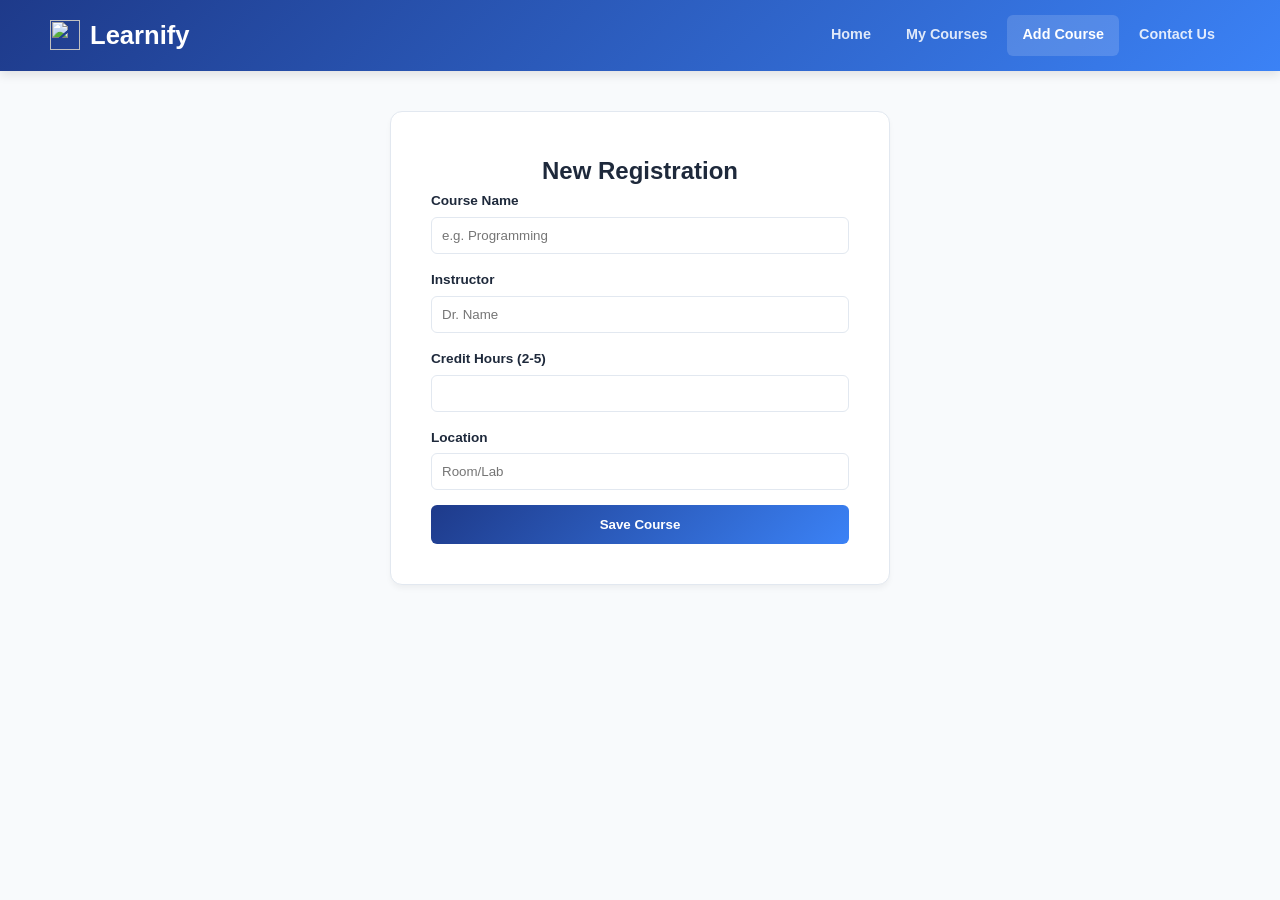
==== add-course.html @ 3da50d1d "Add files via upload" ====
<!DOCTYPE html>
<html lang="en">
<head>
    <meta charset="UTF-8">
    <title>Add Course - Learnify</title>
    <link rel="stylesheet" href="style.css">
</head>
<body>
    <header>
        <div class="logo-container">
            <img src="https://cdn-icons-png.flaticon.com/512/3413/3413535.png" class="logo-icon">
            <h1>Learnify</h1>
        </div>
        <nav>
            <a href="index.html">Home</a>
            <a href="courses.html">My Courses</a>
            <a href="add-course.html" class="active">Add Course</a>
            <a href="contact.html">Contact Us</a>
        </nav>
    </header>

    <main class="centered-container">
        <div class="card add-course-card">
            <h2 style="text-align: center;">New Registration</h2>
            <form>
                <div class="field"><label>Course Name</label><input type="text" placeholder="e.g. Programming" required></div>
                <div class="field"><label>Instructor</label><input type="text" placeholder="Dr. Name" required></div>
                <div class="field"><label>Credit Hours (2-5)</label><input type="number" min="2" max="5" required></div>
                <div class="field"><label>Location</label><input type="text" placeholder="Room/Lab" required></div>
                <button type="submit">Save Course</button>
            </form>
        </div>
    </main>
</body>
</html>
---- style.css ----
/* Modern Layout: Logo Left - Nav Right */
:root {
    --primary-gradient: linear-gradient(135deg, #1e3a8a 0%, #3b82f6 100%);
    --primary-color: #3b82f6;
    --bg: #f8fafc;
    --card: #ffffff;
    --text-main: #1e293b;
    --text-muted: #64748b;
    --border: #e2e8f0;
}

* { box-sizing: border-box; margin: 0; padding: 0; }

body {
    font-family: 'Segoe UI', Tahoma, Geneva, Verdana, sans-serif;
    background-color: var(--bg);
    color: var(--text-main);
    line-height: 1.6;
}

/* Header Container: Flexbox to split left and right */
header {
    background: var(--primary-gradient);
    padding: 15px 50px; 
    display: flex;
    justify-content: space-between; 
    align-items: left;
    box-shadow: 0 4px 10px rgba(0,0,0,0.1);
    position: sticky;
    top: 0;
    z-index: 100;
}

.logo-container {
    display: flex;
    align-items: center;
    gap: 10px;
}

.logo-icon { width: 30px; height: 30px; }

header h1 { 
    font-size: 1.6rem; 
    font-weight: 800; 
    text-align: left;
    color: #ffffff; 
    margin: 0;
}

/* Nav on the right */
nav {
    display: flex;
    gap: 5px;
}

nav a {
    text-decoration: none;
    color: rgba(255, 255, 255, 0.85);
    padding: 8px 15px;
    font-weight: 600;
    font-size: 0.9rem;
    transition: 0.3s;
    border-radius: 6px;
}

nav a:hover, nav a.active {
    color: #ffffff;
    background: rgba(255, 255, 255, 0.15);
}

/* Content Area */
main {
    max-width: 1000px;
    margin: 40px auto;
    padding: 0 20px;
    text-align: left;
}

.centered-container {
    display: flex;
    justify-content: center;
    align-items: left;
    min-height: 50vh;
}

.card {
    background: var(--card);
    padding: 35px;
    text-align: left;
    padding: 40px;
    border-radius: 12px;
    border: 1px solid var(--border);
    box-shadow: 0 4px 6px -1px rgba(0,0,0,0.05);
    width: 100%;
}

.add-course-card { max-width: 500px; }

table { width: 100%; border-collapse: collapse; margin-top: 15px; }
th { text-align: left; padding: 12px; background: #f1f5f9; color: var(--text-muted); font-size: 0.85rem; }
td { padding: 12px; border-bottom: 1px solid var(--border); }

form { display: grid; gap: 15px; }
.field { display: flex; flex-direction: column; gap: 5px; }
label { font-weight: 600; font-size: 0.85rem; }
input { padding: 10px; border: 1px solid var(--border); border-radius: 6px; }

button {
    background: var(--primary-gradient);
    color: white; border: none; padding: 12px;
    border-radius: 6px; font-weight: 700; cursor: pointer;
}

.contact-list { list-style: none; }
.contact-list li { margin-bottom: 15px; font-size: 1.05rem; }
.contact-list a { text-decoration: none; color: var(--primary-color); font-weight: 600; }

footer { text-align: center; padding: 40px; color: var(--text-muted); font-size: 0.85rem; }
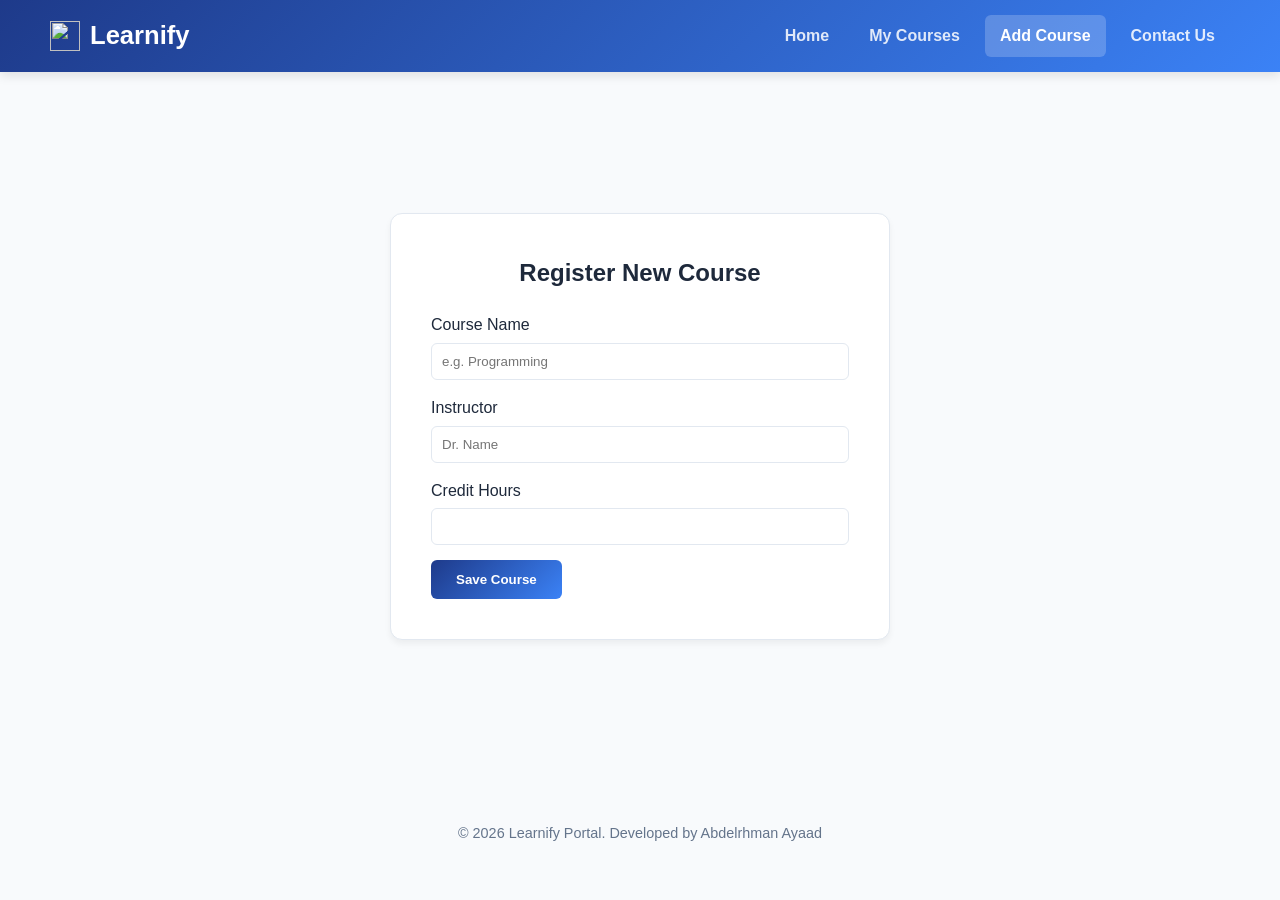
==== commit d12ac0f5: "Add files via upload" ====
--- a/add-course.html
+++ b/add-course.html
@@ -18,18 +18,19 @@
             <a href="contact.html">Contact Us</a>
         </nav>
     </header>
-
     <main class="centered-container">
         <div class="card add-course-card">
-            <h2 style="text-align: center;">New Registration</h2>
+            <h2 style="text-align: center; margin-bottom: 20px;">Register New Course</h2>
             <form>
-                <div class="field"><label>Course Name</label><input type="text" placeholder="e.g. Programming" required></div>
-                <div class="field"><label>Instructor</label><input type="text" placeholder="Dr. Name" required></div>
-                <div class="field"><label>Credit Hours (2-5)</label><input type="number" min="2" max="5" required></div>
-                <div class="field"><label>Location</label><input type="text" placeholder="Room/Lab" required></div>
-                <button type="submit">Save Course</button>
+                <div class="field"><label>Course Name</label><input type="text" placeholder="e.g. Programming"></div>
+                <div class="field"><label>Instructor</label><input type="text" placeholder="Dr. Name"></div>
+                <div class="field"><label>Credit Hours</label><input type="number" min="2" max="5"></div>
+                <button type="submit" class="btn-primary">Save Course</button>
             </form>
         </div>
     </main>
+    <footer>
+    &copy; 2026 Learnify Portal. Developed by Abdelrhman Ayaad
+</footer>
 </body>
 </html>
--- a/style.css
+++ b/style.css
@@ -1,4 +1,3 @@
-/* Modern Layout: Logo Left - Nav Right */
 :root {
     --primary-gradient: linear-gradient(135deg, #1e3a8a 0%, #3b82f6 100%);
     --primary-color: #3b82f6;
@@ -12,107 +11,77 @@
 * { box-sizing: border-box; margin: 0; padding: 0; }
 
 body {
-    font-family: 'Segoe UI', Tahoma, Geneva, Verdana, sans-serif;
+    font-family: 'Segoe UI', Tahoma, sans-serif;
     background-color: var(--bg);
     color: var(--text-main);
     line-height: 1.6;
 }
 
-/* Header Container: Flexbox to split left and right */
 header {
     background: var(--primary-gradient);
     padding: 15px 50px; 
     display: flex;
     justify-content: space-between; 
-    align-items: left;
+    align-items: center;
     box-shadow: 0 4px 10px rgba(0,0,0,0.1);
     position: sticky;
     top: 0;
     z-index: 100;
 }
 
-.logo-container {
-    display: flex;
-    align-items: center;
-    gap: 10px;
-}
+.logo-container { display: flex; align-items: center; gap: 10px; }
+.logo-icon { width: 30px; height: 30px; }
+header h1 { font-size: 1.6rem; font-weight: 800; color: #ffffff; }
 
-.logo-icon { width: 30px; height: 30px; }
-
-header h1 { 
-    font-size: 1.6rem; 
-    font-weight: 800; 
-    text-align: left;
-    color: #ffffff; 
-    margin: 0;
-}
-
-/* Nav on the right */
-nav {
-    display: flex;
-    gap: 5px;
-}
-
+nav { display: flex; gap: 10px; }
 nav a {
     text-decoration: none;
     color: rgba(255, 255, 255, 0.85);
     padding: 8px 15px;
     font-weight: 600;
-    font-size: 0.9rem;
     transition: 0.3s;
     border-radius: 6px;
 }
+nav a:hover, nav a.active { color: #ffffff; background: rgba(255, 255, 255, 0.2); }
 
-nav a:hover, nav a.active {
-    color: #ffffff;
-    background: rgba(255, 255, 255, 0.15);
-}
-
-/* Content Area */
-main {
-    max-width: 1000px;
-    margin: 40px auto;
-    padding: 0 20px;
-    text-align: left;
-}
-
-.centered-container {
-    display: flex;
-    justify-content: center;
-    align-items: left;
-    min-height: 50vh;
-}
+main { max-width: 1100px; margin: 40px auto; padding: 0 20px; }
 
 .card {
     background: var(--card);
-    padding: 35px;
-    text-align: left;
     padding: 40px;
     border-radius: 12px;
     border: 1px solid var(--border);
-    box-shadow: 0 4px 6px -1px rgba(0,0,0,0.05);
-    width: 100%;
+    box-shadow: 0 4px 6px rgba(0,0,0,0.05);
 }
 
-.add-course-card { max-width: 500px; }
+/* Home Page Hero Section */
+.hero-section { display: flex; align-items: center; gap: 40px; }
+.hero-content { flex: 1; }
+.hero-content h2 { font-size: 2.5rem; margin-bottom: 20px; }
+.hero-image { flex: 1; text-align: center; }
+.hero-image img { width: 100%; max-width: 500px; border-radius: 12px; box-shadow: 0 10px 20px rgba(0,0,0,0.1); }
 
-table { width: 100%; border-collapse: collapse; margin-top: 15px; }
-th { text-align: left; padding: 12px; background: #f1f5f9; color: var(--text-muted); font-size: 0.85rem; }
+/* Buttons */
+.btn-primary {
+    background: var(--primary-gradient);
+    color: white; border: none; padding: 12px 25px;
+    border-radius: 6px; font-weight: 700; cursor: pointer;
+    text-decoration: none; display: inline-block;
+}
+
+/* Forms & Tables */
+.field { display: flex; flex-direction: column; gap: 5px; margin-bottom: 15px; }
+input { padding: 10px; border: 1px solid var(--border); border-radius: 6px; }
+table { width: 100%; border-collapse: collapse; margin-top: 20px; }
+th { text-align: left; padding: 12px; background: #f1f5f9; color: var(--text-muted); }
 td { padding: 12px; border-bottom: 1px solid var(--border); }
 
-form { display: grid; gap: 15px; }
-.field { display: flex; flex-direction: column; gap: 5px; }
-label { font-weight: 600; font-size: 0.85rem; }
-input { padding: 10px; border: 1px solid var(--border); border-radius: 6px; }
+.centered-container { display: flex; justify-content: center; align-items: center; min-height: 70vh; }
+.add-course-card { width: 100%; max-width: 500px; }
 
-button {
-    background: var(--primary-gradient);
-    color: white; border: none; padding: 12px;
-    border-radius: 6px; font-weight: 700; cursor: pointer;
-}
+footer { text-align: center; padding: 40px; color: var(--text-muted); font-size: 0.9rem; }
 
-.contact-list { list-style: none; }
-.contact-list li { margin-bottom: 15px; font-size: 1.05rem; }
-.contact-list a { text-decoration: none; color: var(--primary-color); font-weight: 600; }
-
-footer { text-align: center; padding: 40px; color: var(--text-muted); font-size: 0.85rem; }+@media (max-width: 768px) {
+    .hero-section { flex-direction: column; text-align: center; }
+    header { padding: 15px 20px; flex-direction: column; gap: 10px; }
+}
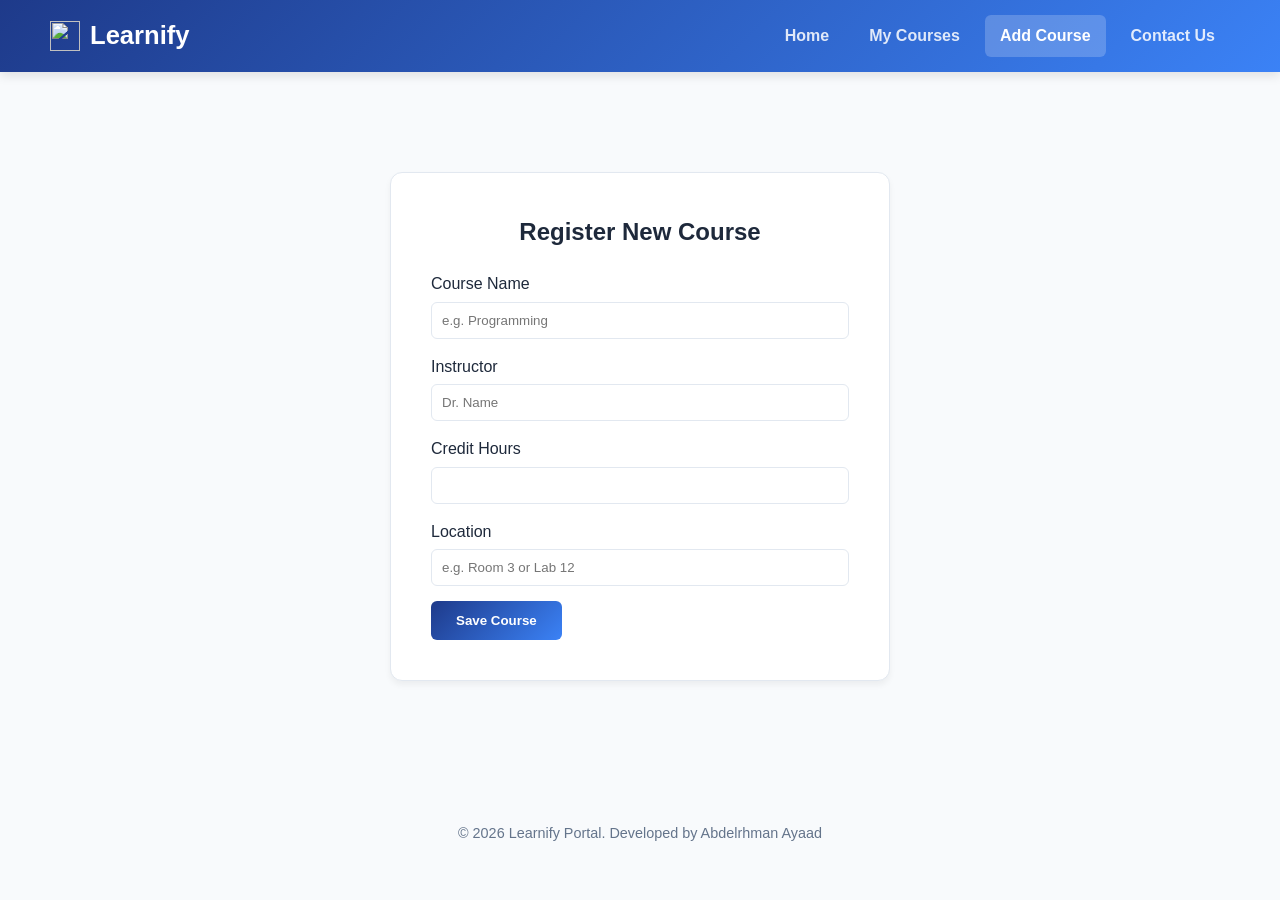
==== commit b8c13ada: "Add files via upload z" ====
--- a/add-course.html
+++ b/add-course.html
@@ -22,15 +22,28 @@
         <div class="card add-course-card">
             <h2 style="text-align: center; margin-bottom: 20px;">Register New Course</h2>
             <form>
-                <div class="field"><label>Course Name</label><input type="text" placeholder="e.g. Programming"></div>
-                <div class="field"><label>Instructor</label><input type="text" placeholder="Dr. Name"></div>
-                <div class="field"><label>Credit Hours</label><input type="number" min="2" max="5"></div>
+                <div class="field">
+                    <label>Course Name</label>
+                    <input type="text" placeholder="e.g. Programming">
+                </div>
+                <div class="field">
+                    <label>Instructor</label>
+                    <input type="text" placeholder="Dr. Name">
+                </div>
+                <div class="field">
+                    <label>Credit Hours</label>
+                    <input type="number" min="2" max="5">
+                </div>
+                <div class="field">
+                    <label>Location</label>
+                    <input type="text" placeholder="e.g. Room 3 or Lab 12">
+                </div>
                 <button type="submit" class="btn-primary">Save Course</button>
             </form>
         </div>
     </main>
     <footer>
-    &copy; 2026 Learnify Portal. Developed by Abdelrhman Ayaad
-</footer>
+        &copy; 2026 Learnify Portal. Developed by Abdelrhman Ayaad
+    </footer>
 </body>
 </html>
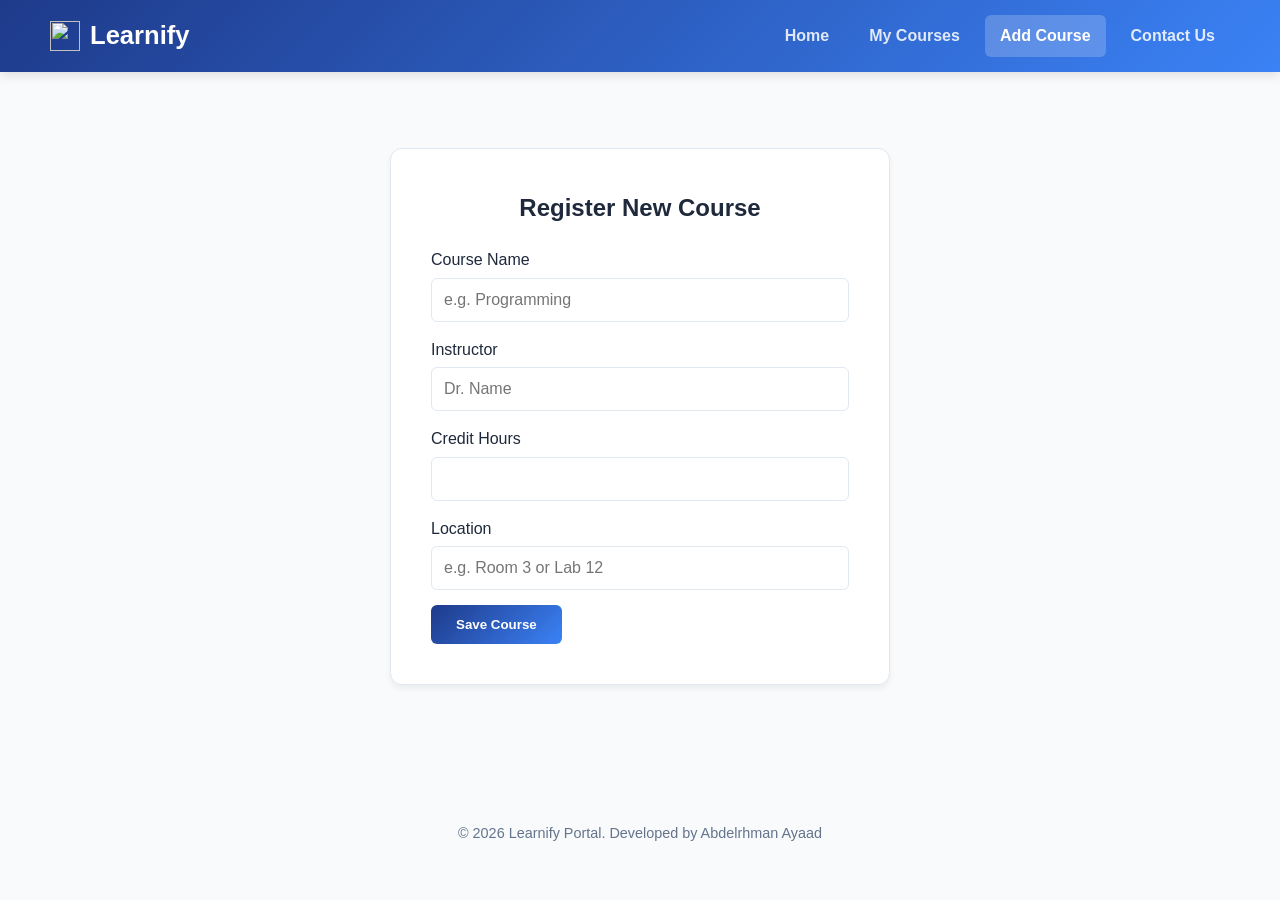
==== commit 70742661: "Add files via upload d" ====
--- a/add-course.html
+++ b/add-course.html
@@ -2,6 +2,7 @@
 <html lang="en">
 <head>
     <meta charset="UTF-8">
+    <meta name="viewport" content="width=device-width, initial-scale=1.0">
     <title>Add Course - Learnify</title>
     <link rel="stylesheet" href="style.css">
 </head>
--- a/style.css
+++ b/style.css
@@ -15,6 +15,7 @@
     background-color: var(--bg);
     color: var(--text-main);
     line-height: 1.6;
+    overflow-x: hidden; /* يمنع ظهور شريط تمرير أفقي للموقع ككل */
 }
 
 header {
@@ -52,6 +53,7 @@
     border-radius: 12px;
     border: 1px solid var(--border);
     box-shadow: 0 4px 6px rgba(0,0,0,0.05);
+    margin-bottom: 20px;
 }
 
 /* Home Page Hero Section */
@@ -67,12 +69,22 @@
     color: white; border: none; padding: 12px 25px;
     border-radius: 6px; font-weight: 700; cursor: pointer;
     text-decoration: none; display: inline-block;
+    transition: transform 0.2s;
 }
+.btn-primary:active { transform: scale(0.98); }
 
 /* Forms & Tables */
 .field { display: flex; flex-direction: column; gap: 5px; margin-bottom: 15px; }
-input { padding: 10px; border: 1px solid var(--border); border-radius: 6px; }
-table { width: 100%; border-collapse: collapse; margin-top: 20px; }
+input { padding: 12px; border: 1px solid var(--border); border-radius: 6px; font-size: 1rem; }
+
+/* معالجة الجداول للموبايل */
+.table-container {
+    width: 100%;
+    overflow-x: auto; /* يسمح بالتمرير الأفقي للجدول فقط */
+    -webkit-overflow-scrolling: touch;
+}
+
+table { width: 100%; border-collapse: collapse; margin-top: 20px; min-width: 500px; }
 th { text-align: left; padding: 12px; background: #f1f5f9; color: var(--text-muted); }
 td { padding: 12px; border-bottom: 1px solid var(--border); }
 
@@ -81,7 +93,43 @@
 
 footer { text-align: center; padding: 40px; color: var(--text-muted); font-size: 0.9rem; }
 
+/* --- Media Queries --- */
+
 @media (max-width: 768px) {
-    .hero-section { flex-direction: column; text-align: center; }
-    header { padding: 15px 20px; flex-direction: column; gap: 10px; }
+    header {
+        padding: 15px 20px;
+        flex-direction: column;
+        gap: 15px;
+    }
+
+    nav {
+        width: 100%;
+        justify-content: center;
+        flex-wrap: wrap;
+        gap: 5px;
+    }
+
+    nav a {
+        font-size: 0.85rem;
+        padding: 6px 10px;
+    }
+
+    main { margin: 20px auto; padding: 0 15px; }
+
+    .hero-section {
+        flex-direction: column-reverse; /* الصورة فوق النص في الموبايل أجمل */
+        text-align: center;
+        gap: 25px;
+    }
+
+    .hero-content h2 { font-size: 1.8rem; }
+    
+    .card { padding: 25px 15px; }
+
+    .add-course-card { max-width: 100%; }
+}
+
+@media (max-width: 480px) {
+    header h1 { font-size: 1.3rem; }
+    .btn-primary { width: 100%; text-align: center; }
 }
